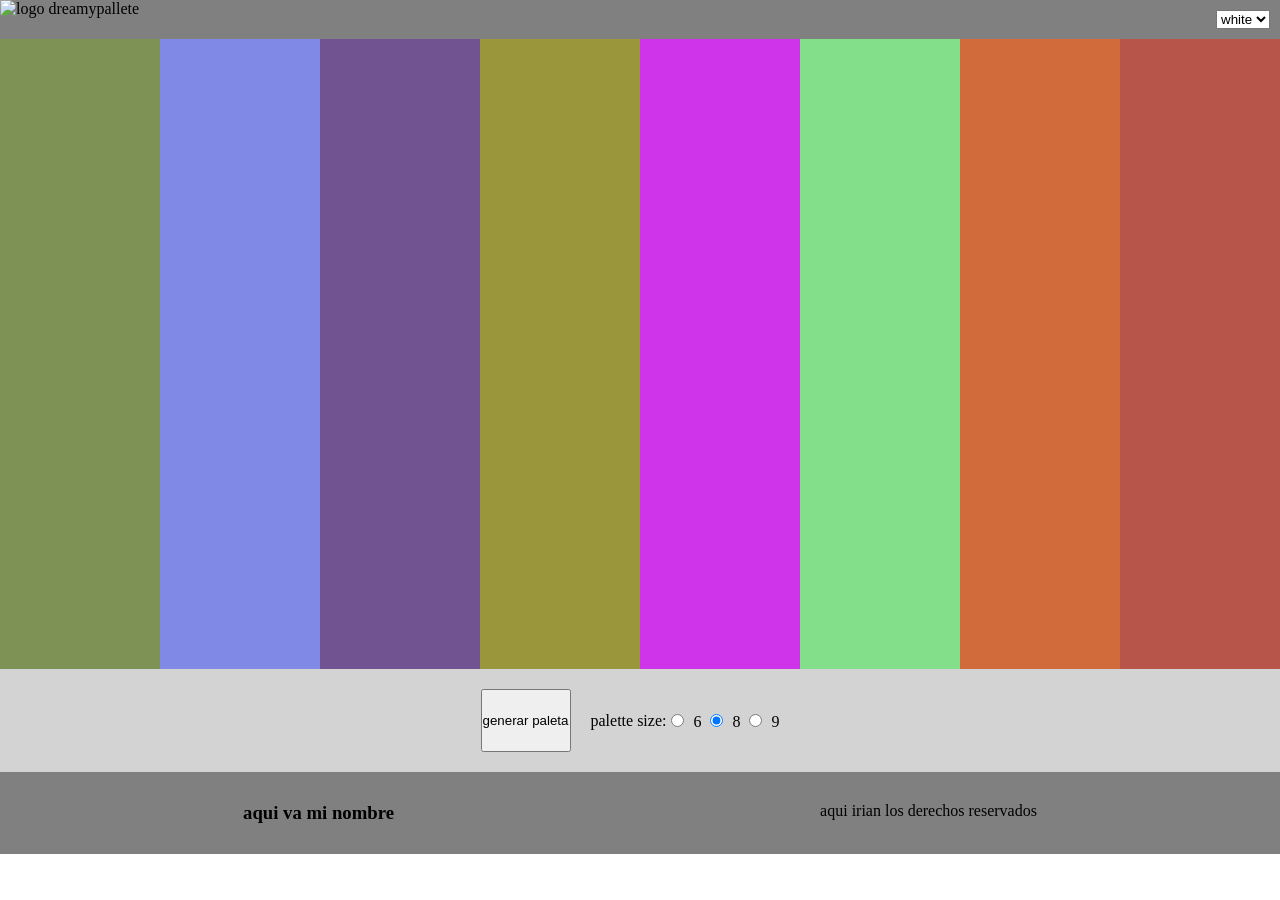
==== index.html @ 77dfc252 "I add a click event to the generate palette button and start with the change event logic of the back" ====
<!doctype html>
<html lang="en">
  <head>
    <meta charset="UTF-8" />
    <meta name="viewport" content="width=device-width, initial-scale=1.0" />
    <link rel="stylesheet" href="style.css" />
    <title>Document</title>
  </head>
  <body>
    <nav id="navbar">
      <img src="/img/logo4.png" alt="logo dreamypallete" class="logoImg" />
      <select name="backgroundColor" id="backgroundColor">
        <option value="white">white</option>
        <option value="black">black</option>
      </select>
    </nav>
    <main>
      <section id="paletteContainer"></section>
      <section id="interactionContainer">
        <button id="generateButton">generar paleta</button>
        <div class="paletteInputs">
          <p>palette size:</p>
          <div>
            <input type="radio" name="size" id="six" value="6" />
            <label for="rojo">6</label>

            <input type="radio" name="size" id="eight" value="8" checked />
            <label for="azul">8</label>

            <input type="radio" name="size" id="nine" value="9" />
            <label for="verde">9</label>
          </div>
        </div>
      </section>
    </main>
    <footer>
      <h3>aqui va mi nombre</h3>
      <p>aqui irian los derechos reservados</p>
    </footer>
    <script src="/script.js"></script>
  </body>
</html>
---- style.css ----
* {
  margin: 0;
  padding: 0;
  box-sizing: border-box;
}

body {
  min-height: 100vh;
}

img {
  max-width: 100%;
  display: block;
}

button {
  cursor: pointer;
}

a {
  text-decoration: none;
  color: inherit;
}

ul,
ol {
  list-style: none;
}

nav {
  display: flex;
  justify-content: space-between;
  background-color: grey;
}

.logoImg {
  width: 150px;
}
#paletteContainer {
  display: flex;
  height: 70vh;
  width: 100%;
}

.color-box {
  flex: 1;
  transition: flex 0.3s ease;
  cursor: pointer;
  border: 3px;
  border-color: black;
}

.color-box:hover {
  flex: 1.2;
}

select {
  margin: 10px;
}

#interactionContainer {
  display: flex;
  justify-content: center;
  padding: 20px;
  background-color: lightgray;
}

.paletteInputs {
  padding: 20px;
  display: flex;
  justify-content: center;
  align-items: center;
}

input {
  margin: 5px;
}

footer {
  display: flex;
  justify-content: space-around;
  background-color: grey;
  padding: 30px;
}
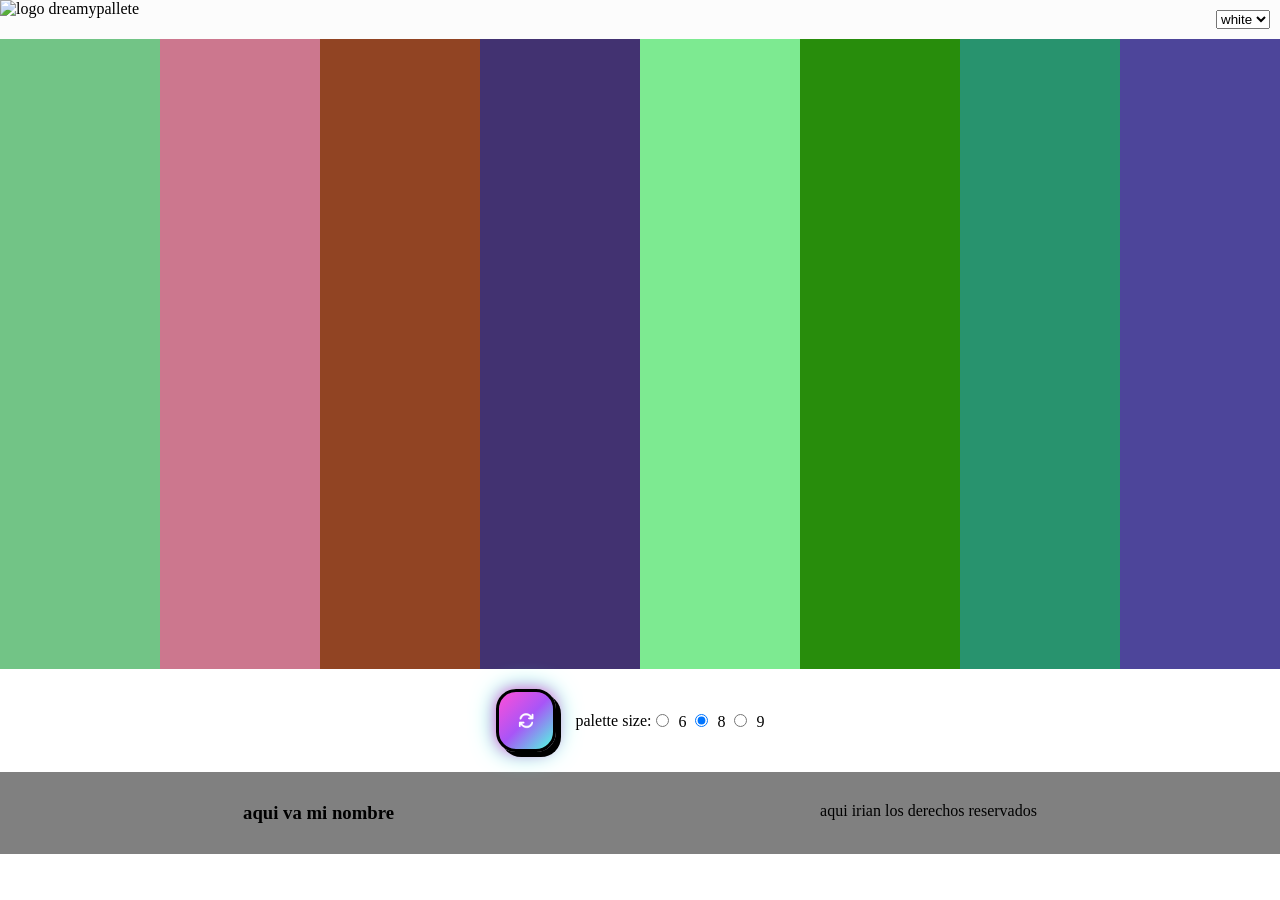
==== commit 8d4142a3: "I begin with the logic of generating colors in HSL format" ====
--- a/index.html
+++ b/index.html
@@ -17,7 +17,9 @@
     <main>
       <section id="paletteContainer"></section>
       <section id="interactionContainer">
-        <button id="generateButton">generar paleta</button>
+        <button id="generateButton" class="generate-btn">
+          <img src="/img/reset.png" alt="arrows to reset" />
+        </button>
         <div class="paletteInputs">
           <p>palette size:</p>
           <div>
--- a/style.css
+++ b/style.css
@@ -1,3 +1,5 @@
+@import url("https://fonts.googleapis.com/css2?family=Permanent+Marker&family=Rubik+Spray+Paint&display=swap");
+
 * {
   margin: 0;
   padding: 0;
@@ -30,7 +32,7 @@
 nav {
   display: flex;
   justify-content: space-between;
-  background-color: grey;
+  background-color: rgb(252, 252, 252);
 }
 
 .logoImg {
@@ -62,7 +64,46 @@
   display: flex;
   justify-content: center;
   padding: 20px;
-  background-color: lightgray;
+  background-color: "white";
+}
+
+.generate-btn {
+  padding: 5px 10px;
+  font-size: 0.8rem;
+  font-weight: bold;
+  letter-spacing: 1px;
+  font-family: "Permanent Marker", cursive;
+  color: white;
+  border: 3px solid black;
+  border-radius: 20px;
+  cursor: pointer;
+  max-width: 60px;
+
+  background: linear-gradient(135deg, #ff4fd8, #a855f7, #4fffe0);
+
+  box-shadow:
+    5px 5px 0 black,
+    0 0 15px #ff4fd8,
+    0 0 25px #4fffe0;
+
+  transition: all 0.2s ease;
+}
+
+.generate-btn:hover {
+  transform: translate(-3px, -3px);
+
+  box-shadow:
+    8px 8px 0 black,
+    0 0 25px #ff4fd8,
+    0 0 40px #4fffe0;
+}
+
+.generate-btn:active {
+  transform: translate(2px, 2px);
+
+  box-shadow:
+    3px 3px 0 black,
+    0 0 10px #ff4fd8;
 }
 
 .paletteInputs {
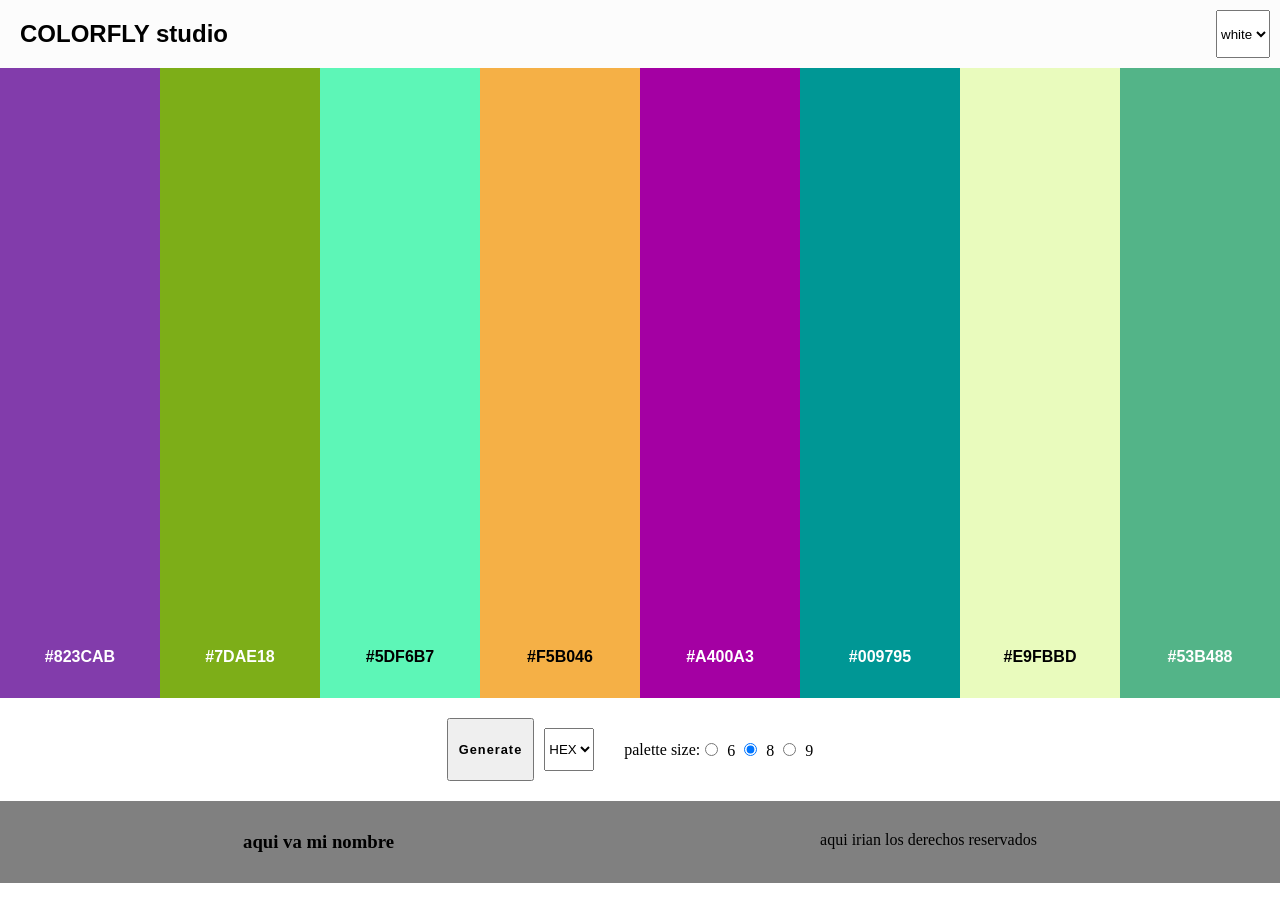
==== commit 38738cc4: "adding buttons copy and save color" ====
--- a/index.html
+++ b/index.html
@@ -8,7 +8,8 @@
   </head>
   <body>
     <nav id="navbar">
-      <img src="/img/logo4.png" alt="logo dreamypallete" class="logoImg" />
+      <!-- <img src="/img/logo4.png" alt="logo dreamypallete" class="logoImg" /> -->
+      <h1>COLORFLY studio</h1>
       <select name="backgroundColor" id="backgroundColor">
         <option value="white">white</option>
         <option value="black">black</option>
@@ -17,9 +18,11 @@
     <main>
       <section id="paletteContainer"></section>
       <section id="interactionContainer">
-        <button id="generateButton" class="generate-btn">
-          <img src="/img/reset.png" alt="arrows to reset" />
-        </button>
+        <button id="generateButton" class="generate-btn">Generate</button>
+        <select name="format" id="format">
+          <option value="hsl">HSL</option>
+          <option value="hex" selected>HEX</option>
+        </select>
         <div class="paletteInputs">
           <p>palette size:</p>
           <div>
@@ -42,3 +45,7 @@
     <script src="/script.js"></script>
   </body>
 </html>
+
+<!-- <p>⧉</p>
+<p>♡</p>
+<p>♥︎</p> -->
--- a/style.css
+++ b/style.css
@@ -35,6 +35,12 @@
   background-color: rgb(252, 252, 252);
 }
 
+h1 {
+  margin: 20px;
+  font-family: Arial, Helvetica, sans-serif;
+  font-weight: bold;
+}
+
 .logoImg {
   width: 150px;
 }
@@ -50,10 +56,58 @@
   cursor: pointer;
   border: 3px;
   border-color: black;
+  display: flex;
+  flex-direction: column;
+  align-items: center;
+  justify-content: center;
+  padding: 2rem;
+}
+
+.colorSpan {
+  margin-top: auto;
+  opacity: 1;
+  font-weight: bold;
+  font-family: Arial, Helvetica, sans-serif;
+}
+
+.buttons-container {
+  display: flex;
+  justify-content: center;
+  align-items: center;
+  flex-direction: column;
+  opacity: 0;
+  padding-top: 3rem;
+  transition: opacity 0.3s ease-in;
+}
+
+.save-btn {
+  background: transparent;
+  border: none;
+  font-weight: bold;
+  font-size: 2rem;
+  margin: 1rem;
+  width: 3rem;
+}
+
+.copy-btn {
+  background: transparent;
+  border: none;
+  font-weight: bold;
+  font-size: 2rem;
+  width: 3rem;
+}
+
+.save-btn:hover,
+.copy-btn:hover {
+  opacity: 0.6;
 }
 
 .color-box:hover {
   flex: 1.2;
+}
+
+.color-box:hover .buttons-container {
+  opacity: 1;
 }
 
 select {
@@ -72,21 +126,9 @@
   font-size: 0.8rem;
   font-weight: bold;
   letter-spacing: 1px;
-  font-family: "Permanent Marker", cursive;
-  color: white;
-  border: 3px solid black;
-  border-radius: 20px;
-  cursor: pointer;
-  max-width: 60px;
+  font-family: Arial, Helvetica, sans-serif;
 
-  background: linear-gradient(135deg, #ff4fd8, #a855f7, #4fffe0);
-
-  box-shadow:
-    5px 5px 0 black,
-    0 0 15px #ff4fd8,
-    0 0 25px #4fffe0;
-
-  transition: all 0.2s ease;
+  transition: all 0.3s ease;
 }
 
 .generate-btn:hover {
@@ -106,6 +148,22 @@
     0 0 10px #ff4fd8;
 }
 
+.tooltip {
+  position: fixed;
+  padding: 0.4rem 0.8rem;
+  border-radius: 5px;
+  background-color: #1f1f1f;
+  color: white;
+  font-family: Arial, Helvetica, sans-serif;
+  border: 1px solid rgba(255, 255, 255, 0.15);
+  font-size: 0.85rem;
+  font-weight: 500;
+  box-shadow: 0 6px 20px rgba(0, 0, 0, 0.25);
+  pointer-events: none;
+  z-index: 9999;
+  user-select: none;
+}
+
 .paletteInputs {
   padding: 20px;
   display: flex;
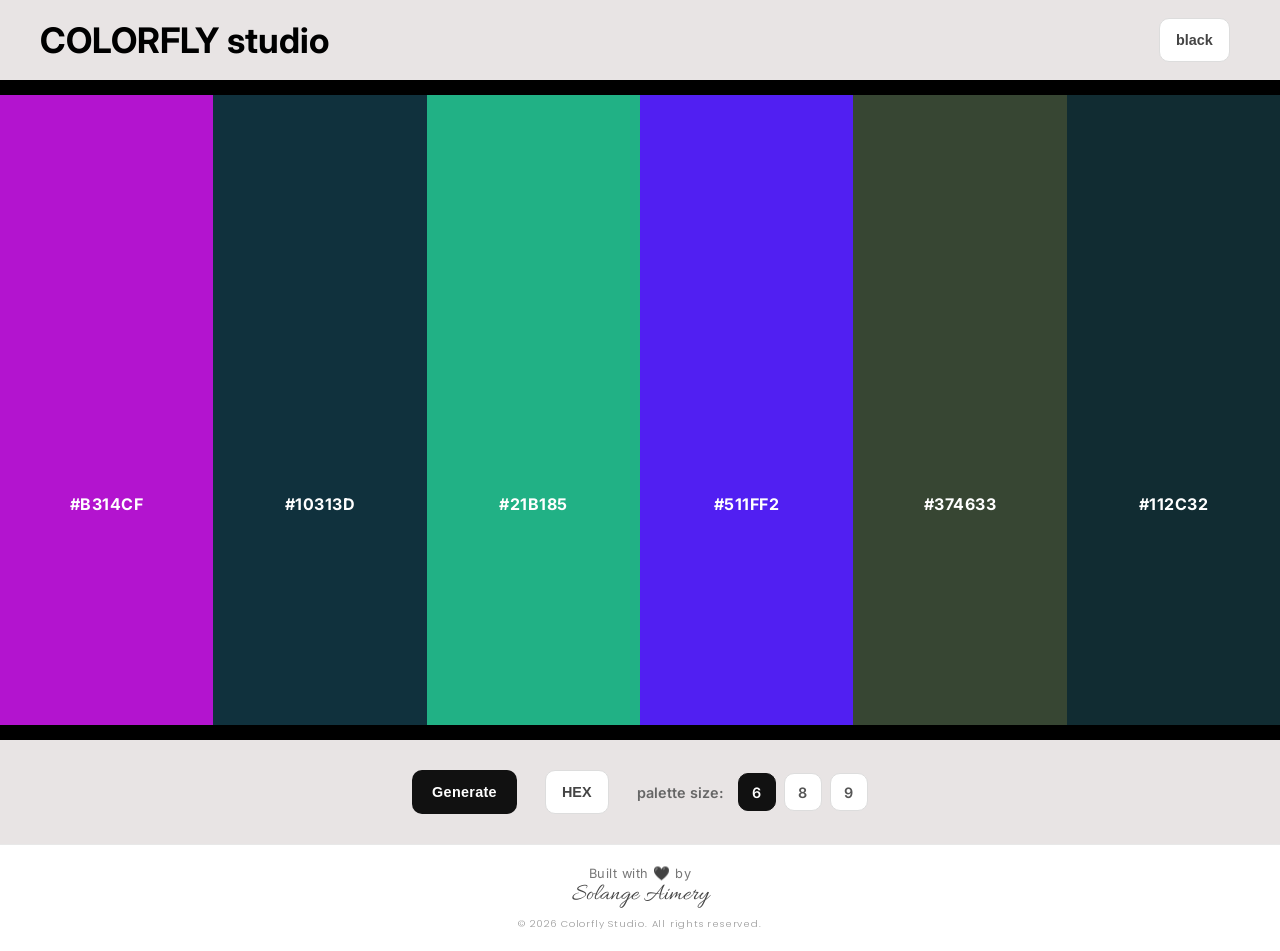
==== commit fc5b5412: "adding readme images" ====
--- a/index.html
+++ b/index.html
@@ -4,15 +4,28 @@
     <meta charset="UTF-8" />
     <meta name="viewport" content="width=device-width, initial-scale=1.0" />
     <link rel="stylesheet" href="style.css" />
+    <link rel="preconnect" href="https://fonts.googleapis.com" />
+    <link rel="preconnect" href="https://fonts.gstatic.com" crossorigin />
+    <link
+      href="https://fonts.googleapis.com/css2?family=Inter:wght@400;500;600;700&display=swap"
+      rel="stylesheet"
+    />
+    <link
+      rel="stylesheet"
+      href="https://cdnjs.cloudflare.com/ajax/libs/font-awesome/6.7.2/css/all.min.css"
+    />
+    <link
+      href="https://fonts.googleapis.com/css2?family=Allura&family=Poppins:wght@300;400&display=swap"
+      rel="stylesheet"
+    />
     <title>Document</title>
   </head>
   <body>
     <nav id="navbar">
-      <!-- <img src="/img/logo4.png" alt="logo dreamypallete" class="logoImg" /> -->
       <h1>COLORFLY studio</h1>
       <select name="backgroundColor" id="backgroundColor">
         <option value="white">white</option>
-        <option value="black">black</option>
+        <option value="black" selected>black</option>
       </select>
     </nav>
     <main>
@@ -26,26 +39,21 @@
         <div class="paletteInputs">
           <p>palette size:</p>
           <div>
-            <input type="radio" name="size" id="six" value="6" />
-            <label for="rojo">6</label>
-
-            <input type="radio" name="size" id="eight" value="8" checked />
-            <label for="azul">8</label>
-
+            <input type="radio" name="size" id="six" value="6" checked />
+            <label for="six">6</label>
+            <input type="radio" name="size" id="eight" value="8" />
+            <label for="eight">8</label>
             <input type="radio" name="size" id="nine" value="9" />
-            <label for="verde">9</label>
+            <label for="nine">9</label>
           </div>
         </div>
       </section>
     </main>
-    <footer>
-      <h3>aqui va mi nombre</h3>
-      <p>aqui irian los derechos reservados</p>
+    <footer class="footer">
+      <p class="footer-built">Built with <span class="heart">🖤</span> by</p>
+      <p class="footer-signature">Solange Aimery</p>
+      <p class="footer-copy">© 2026 Colorfly Studio. All rights reserved.</p>
     </footer>
-    <script src="/script.js"></script>
+    <script src="script.js"></script>
   </body>
 </html>
-
-<!-- <p>⧉</p>
-<p>♡</p>
-<p>♥︎</p> -->
--- a/style.css
+++ b/style.css
@@ -1,5 +1,3 @@
-@import url("https://fonts.googleapis.com/css2?family=Permanent+Marker&family=Rubik+Spray+Paint&display=swap");
-
 * {
   margin: 0;
   padding: 0;
@@ -8,6 +6,8 @@
 
 body {
   min-height: 100vh;
+  font-family: "Inter", sans-serif;
+  background: #fafafa;
 }
 
 img {
@@ -32,22 +32,50 @@
 nav {
   display: flex;
   justify-content: space-between;
-  background-color: rgb(252, 252, 252);
+  align-items: center;
+  height: 72px;
+  padding: 40px;
+  background-color: #e8e4e4;
+  border-bottom: 15px solid black;
 }
 
 h1 {
-  margin: 20px;
-  font-family: Arial, Helvetica, sans-serif;
-  font-weight: bold;
+  margin: 0;
+  font-size: 2.2rem;
+  font-weight: 700;
 }
 
 .logoImg {
   width: 150px;
 }
+
+select {
+  appearance: none;
+  padding: 0 16px;
+  height: 44px;
+  border: 1px solid #ddd;
+  border-radius: 10px;
+  background: white;
+  font-size: 0.9rem;
+  font-weight: 600;
+  color: #444;
+  transition: 0.2s;
+  margin: 0;
+}
+
+select:hover {
+  border-color: #aaa;
+}
+
+select:focus {
+  outline: none;
+  border-color: #111;
+}
 #paletteContainer {
   display: flex;
   height: 70vh;
   width: 100%;
+  overflow: hidden;
 }
 
 .color-box {
@@ -61,13 +89,15 @@
   align-items: center;
   justify-content: center;
   padding: 2rem;
+  box-sizing: border-box;
+  min-width: 0;
 }
 
 .colorSpan {
   margin-top: auto;
-  opacity: 1;
-  font-weight: bold;
-  font-family: Arial, Helvetica, sans-serif;
+  font-size: 1rem;
+  font-weight: 700;
+  letter-spacing: 0.5px;
 }
 
 .buttons-container {
@@ -76,30 +106,24 @@
   align-items: center;
   flex-direction: column;
   opacity: 0;
-  padding-top: 3rem;
+  padding-top: 5rem;
   transition: opacity 0.3s ease-in;
 }
 
-.save-btn {
+.save-btn,
+.copy-btn {
+  width: 40px;
+  height: 40px;
+  margin: 0.3rem;
+  font-size: 1.4rem;
+  border: none;
   background: transparent;
-  border: none;
-  font-weight: bold;
-  font-size: 2rem;
-  margin: 1rem;
-  width: 3rem;
-}
-
-.copy-btn {
-  background: transparent;
-  border: none;
-  font-weight: bold;
-  font-size: 2rem;
-  width: 3rem;
+  transition: 0.2s;
 }
 
 .save-btn:hover,
 .copy-btn:hover {
-  opacity: 0.6;
+  transform: scale(1.1);
 }
 
 .color-box:hover {
@@ -117,35 +141,75 @@
 #interactionContainer {
   display: flex;
   justify-content: center;
+  align-items: center;
+  gap: 18px;
   padding: 20px;
-  background-color: "white";
-}
-
+  border-top: 15px solid black;
+  background-color: #e8e4e4;
+}
+
+.paletteInputs input[type="radio"] {
+  display: none;
+}
+.paletteInputs label {
+  display: flex;
+  justify-content: center;
+  align-items: center;
+  width: 38px;
+  height: 38px;
+  border: 1px solid #ddd;
+  border-radius: 10px;
+  background: white;
+  color: #555;
+  font-size: 0.9rem;
+  font-weight: 600;
+  transition: 0.2s;
+}
+
+.paletteInputs label:hover {
+  border-color: #999;
+}
+
+.paletteInputs input[type="radio"]:checked + label {
+  background: #111;
+  color: white;
+  border-color: #111;
+}
+.paletteInputs div {
+  display: flex;
+  gap: 0.5rem;
+}
+.paletteInputs p {
+  margin: 0;
+  font-size: 0.9rem;
+  color: #666;
+  font-weight: 600;
+}
 .generate-btn {
-  padding: 5px 10px;
-  font-size: 0.8rem;
-  font-weight: bold;
-  letter-spacing: 1px;
-  font-family: Arial, Helvetica, sans-serif;
-
-  transition: all 0.3s ease;
+  height: 44px;
+  padding: 0 20px;
+  border: none;
+  border-radius: 10px;
+  background-color: #111;
+  color: white;
+  /* font-family: Arial, Helvetica, sans-serif; */
+  font-size: 0.9rem;
+  font-weight: 600;
+  letter-spacing: 0.3px;
+  transition: 0.2s;
 }
 
 .generate-btn:hover {
-  transform: translate(-3px, -3px);
-
-  box-shadow:
-    8px 8px 0 black,
-    0 0 25px #ff4fd8,
-    0 0 40px #4fffe0;
+  background: #2b2b2b;
+  transform: translateY(-2px);
 }
 
 .generate-btn:active {
-  transform: translate(2px, 2px);
-
-  box-shadow:
-    3px 3px 0 black,
-    0 0 10px #ff4fd8;
+  transform: translateY(0);
+}
+.generate-btn:focus-visible {
+  outline: 2px solid #7c7c7c;
+  outline-offset: 2px;
 }
 
 .tooltip {
@@ -154,7 +218,7 @@
   border-radius: 5px;
   background-color: #1f1f1f;
   color: white;
-  font-family: Arial, Helvetica, sans-serif;
+  /* font-family: Arial, Helvetica, sans-serif; */
   border: 1px solid rgba(255, 255, 255, 0.15);
   font-size: 0.85rem;
   font-weight: 500;
@@ -162,22 +226,167 @@
   pointer-events: none;
   z-index: 9999;
   user-select: none;
+  opacity: 0;
+  transform: translateY(5px);
+  animation: tooltipFade 0.25s ease forwards;
+}
+@keyframes tooltipFade {
+  to {
+    opacity: 1;
+    transform: translateY(0);
+  }
 }
 
 .paletteInputs {
-  padding: 20px;
-  display: flex;
-  justify-content: center;
-  align-items: center;
+  display: flex;
+  align-items: center;
+  gap: 14px;
+  padding: 0;
 }
 
 input {
   margin: 5px;
 }
 
-footer {
-  display: flex;
-  justify-content: space-around;
-  background-color: grey;
-  padding: 30px;
-}
+.footer {
+  width: 100%;
+  padding: 20px 10px 20px;
+  border-top: 1px solid #e8e8e8;
+  background: #fff;
+  display: flex;
+  flex-direction: column;
+  align-items: center;
+  justify-content: center;
+}
+
+.footer-built {
+  font-family: "Inter", sans-serif;
+  font-size: 0.8rem;
+  font-weight: 400;
+  color: #777;
+  letter-spacing: 0.5px;
+  margin-bottom: 2px;
+}
+
+.heart {
+  font-size: 0.85rem;
+}
+
+.footer-signature {
+  font-family: "Allura", cursive;
+  font-size: 1.5rem;
+  color: #444;
+  font-weight: 400;
+  line-height: 1;
+  margin-bottom: 10px;
+}
+
+.footer-copy {
+  font-family: "Poppins", sans-serif;
+  font-size: 0.6rem;
+  font-weight: 300;
+  color: #9a9a9a;
+  letter-spacing: 0.8px;
+  text-align: center;
+}
+
+@media screen and (max-width: 768px) {
+  nav {
+    padding: 2.5rem;
+    height: 70px;
+    align-items: center;
+  }
+
+  h1 {
+    margin: 10px;
+    padding: 10px;
+    font-size: 2rem;
+    line-height: 1;
+  }
+
+  nav select {
+    height: 42px;
+    padding: 0 0.8rem;
+    font-size: 0.9rem;
+  }
+
+  select {
+    margin: 0px;
+  }
+
+  #paletteContainer {
+    display: flex;
+    flex-direction: column;
+    height: 65vh;
+    overflow-y: auto;
+    overflow-x: hidden;
+  }
+
+  .color-box {
+    flex: 1;
+    min-height: 75px;
+    flex-direction: row;
+    justify-content: space-between;
+    align-items: center;
+    padding: 0 1.2rem;
+  }
+
+  .colorSpan {
+    margin: 0;
+    font-size: 1rem;
+    font-weight: 700;
+  }
+
+  .buttons-container {
+    opacity: 1;
+    padding: 0;
+    flex-direction: row;
+    gap: 0.3rem;
+  }
+
+  .save-btn,
+  .copy-btn {
+    width: 38px;
+    height: 38px;
+    margin: 0;
+    font-size: 1.4rem;
+  }
+
+  #interactionContainer {
+    display: flex;
+    flex-wrap: wrap;
+    justify-content: center;
+    align-items: center;
+    gap: 0.8rem;
+    padding: 1rem;
+  }
+
+  .generate-btn {
+    width: 100%;
+    height: 46px;
+    font-size: 1rem;
+  }
+
+  #format {
+    width: 120px;
+    height: 46px;
+  }
+
+  .paletteInputs {
+    width: 100%;
+    justify-content: center;
+    gap: 0.8rem;
+    padding: 0;
+  }
+
+  .paletteInputs p {
+    margin: 0;
+    font-size: 0.95rem;
+  }
+
+  .paletteInputs label {
+    width: 38px;
+    height: 38px;
+    font-size: 0.9rem;
+  }
+}
